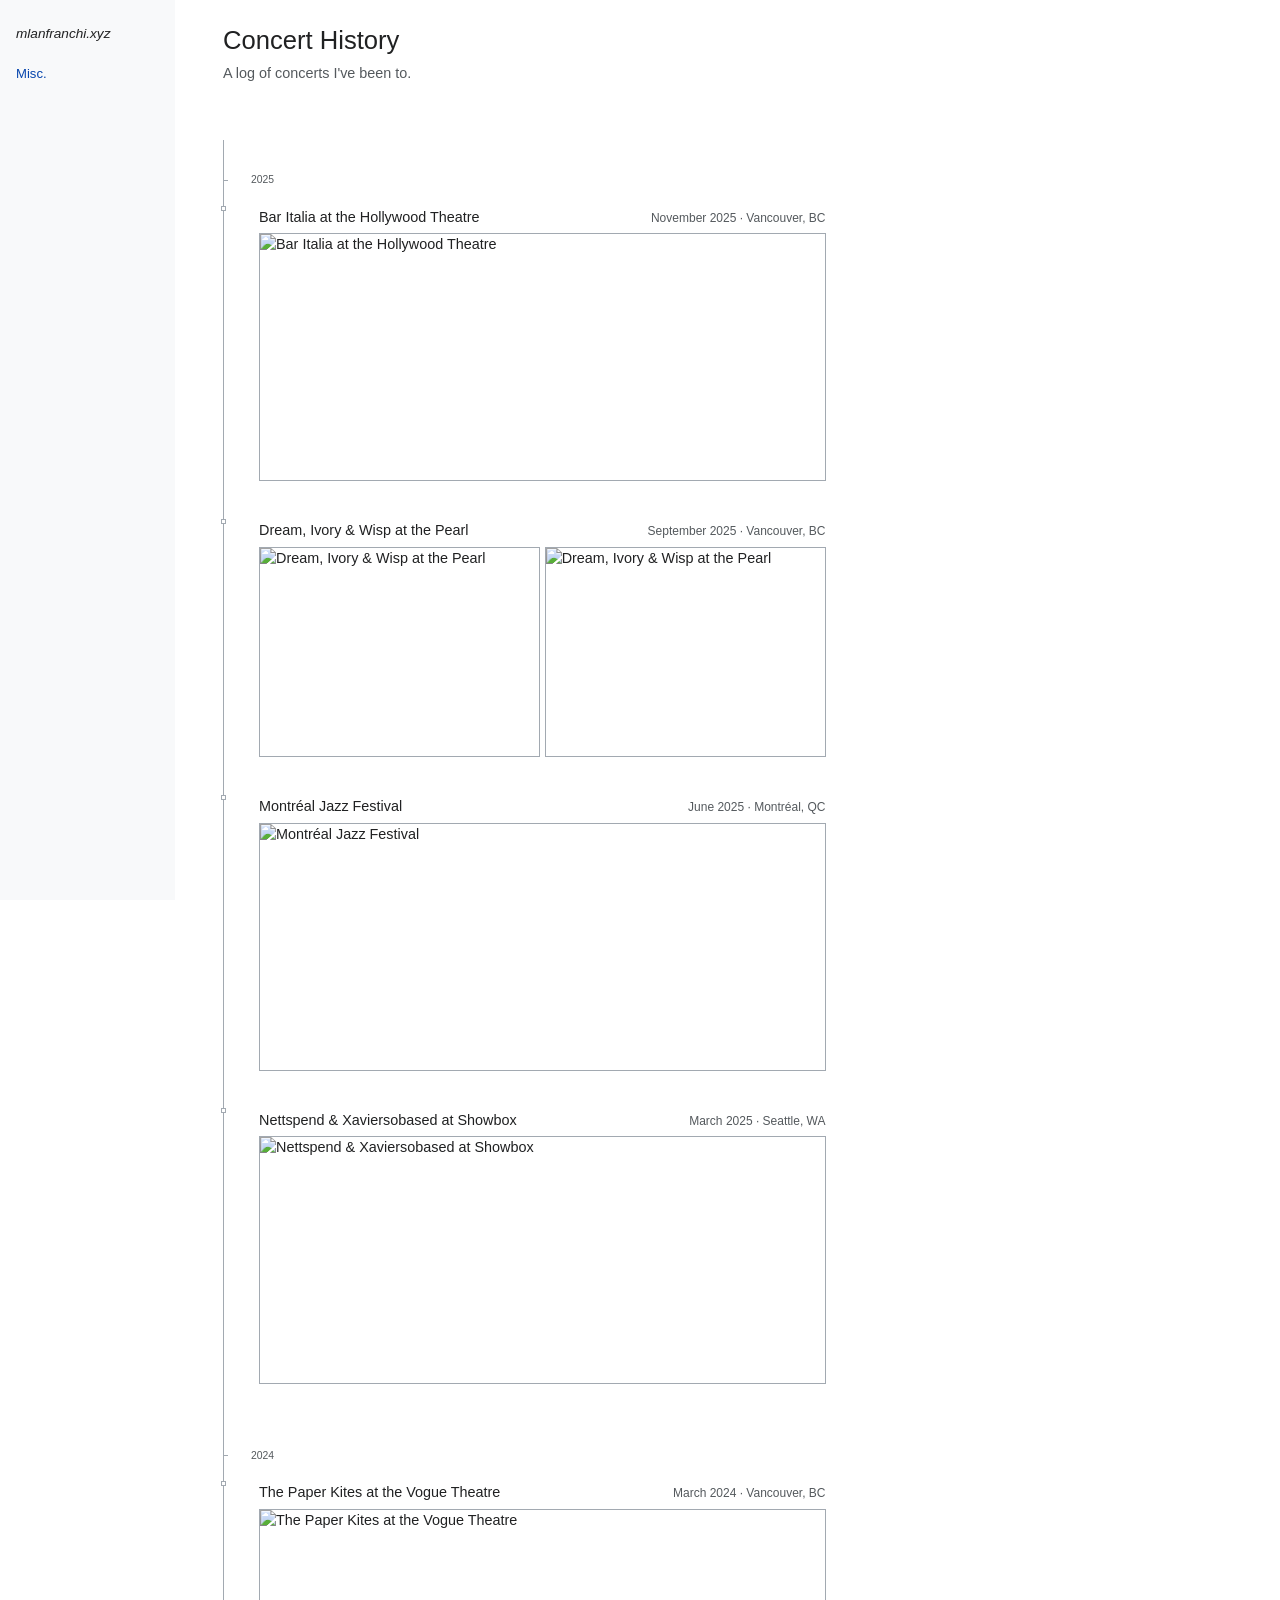
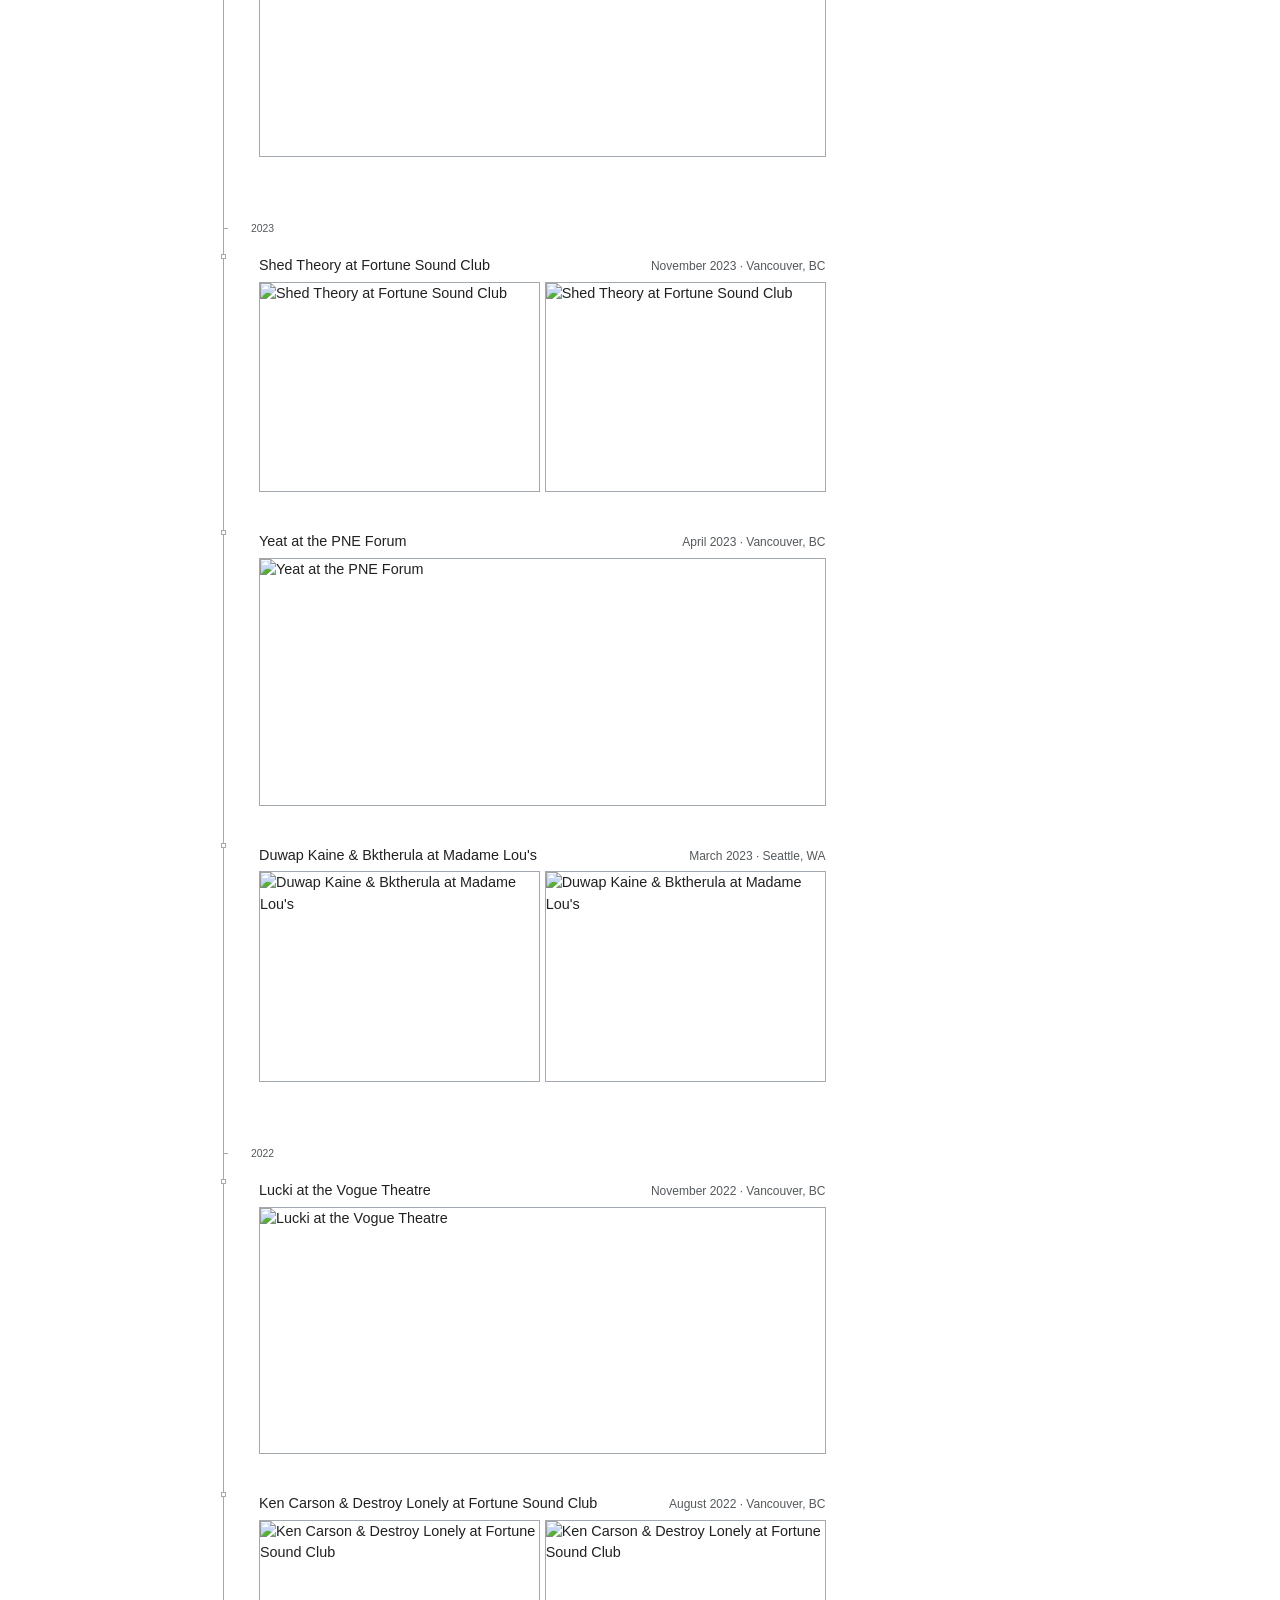
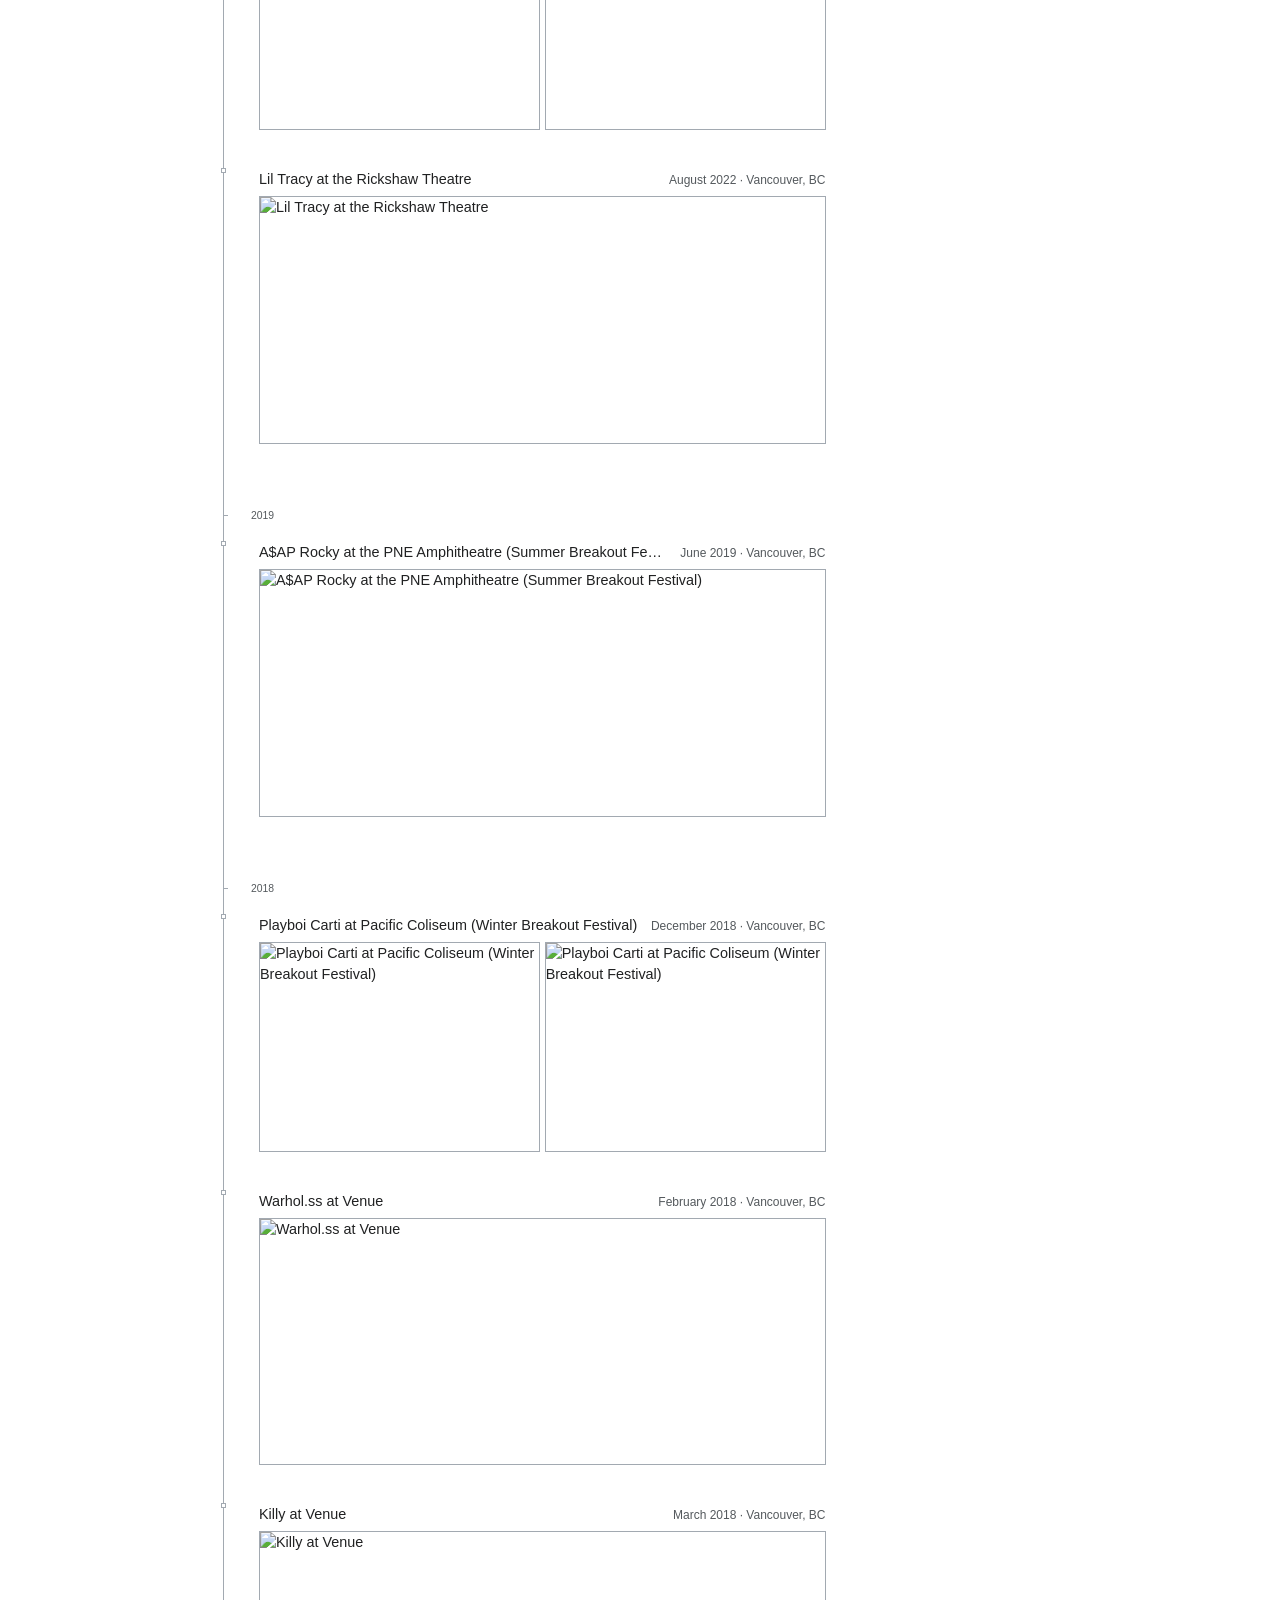
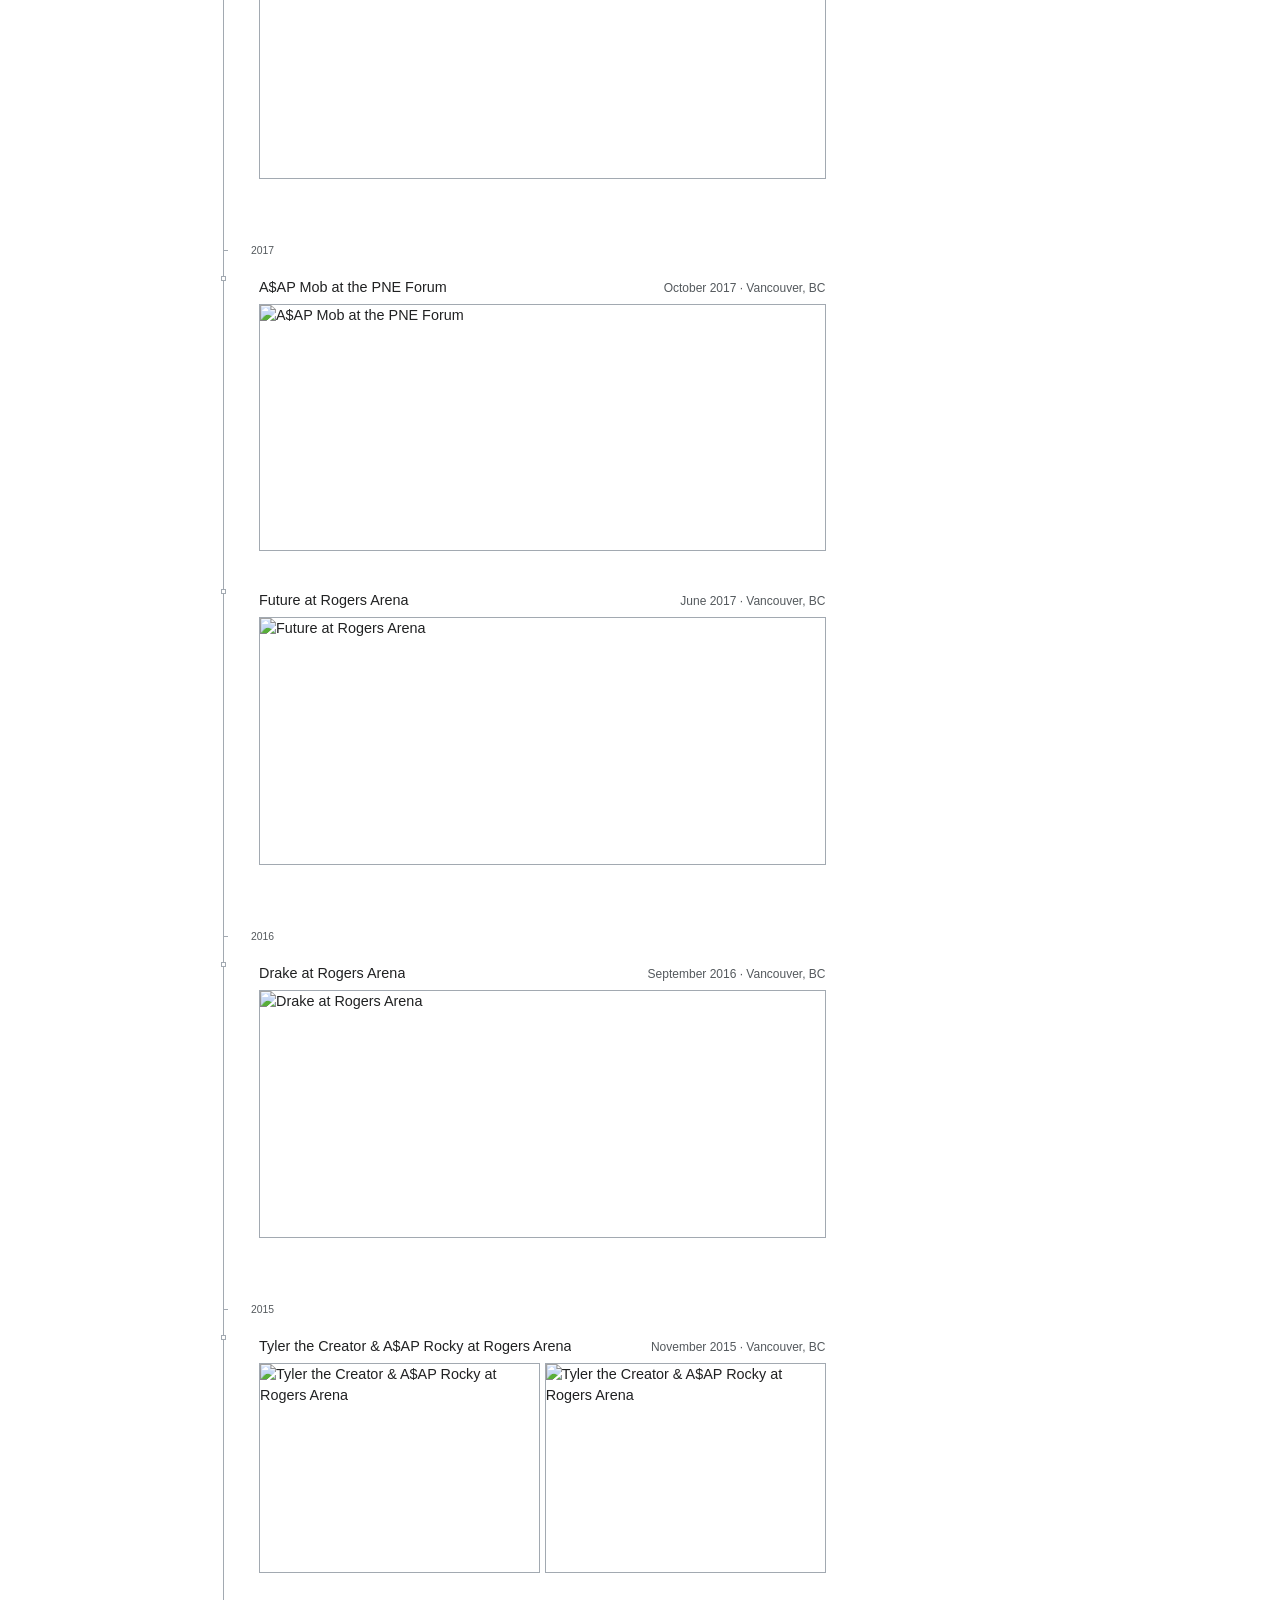
==== concert-history/index.html @ 05f892d6 "Deploy site" ====
<!DOCTYPE html>
<html lang="en">
<head>
    <meta charset="UTF-8">
    <meta name="viewport" content="width=device-width, initial-scale=1.0">
    <title>Concert History</title>
    <link rel="stylesheet" href="../static/css/style.css">
    
</head>
<body class="concert_history">
    <div class="hamburger">
        <span class="bar"></span>
        <span class="bar"></span>
        <span class="bar"></span>
    </div>
    
    <nav class="navbar">
        <div class="nav-container">
            <a href="/" class="nav-link">mlanfranchi.xyz</a>
            
            <ul class="nav-menu">
                    <li class="nav-link dropdown">
                    <a href="#" class="nav-link">Misc.</a>
                    <div class="dropdown-content">
                        <a href="../listening-history/index.html">Listening</a>
                        <a href="index.html">Concerts</a>
                        <a href="../photos/index.html">Photos</a>
                    </div>
                </li>
            </ul>
            
        </div>
    </nav>

    <main class="main-content">
        
<div class="hero-content">
  <h1 class="hero-title">Concert History</h1>
  <p class="hero-description">A log of concerts I've been to.</p>
</div>

<div class="ch-timeline">
  
  
    
    
      
      <div class="ch-year-marker">
        <span class="ch-year-label">2025</span>
      </div>
    
    <div class="ch-entry">
      <div class="ch-dot"></div>
      <div class="ch-body">
        <div class="ch-header">
          <h3 class="ch-title">Bar Italia at the Hollywood Theatre</h3>
          <span class="ch-meta">November 2025 · Vancouver, BC</span>
        </div>
        <div class="ch-photos" data-folder="baritalia-nov2025"></div>
      </div>
    </div>
  
    
    
    <div class="ch-entry">
      <div class="ch-dot"></div>
      <div class="ch-body">
        <div class="ch-header">
          <h3 class="ch-title">Dream, Ivory &amp; Wisp at the Pearl</h3>
          <span class="ch-meta">September 2025 · Vancouver, BC</span>
        </div>
        <div class="ch-photos" data-folder="wisp-sept2025"></div>
      </div>
    </div>
  
    
    
    <div class="ch-entry">
      <div class="ch-dot"></div>
      <div class="ch-body">
        <div class="ch-header">
          <h3 class="ch-title">Montréal Jazz Festival</h3>
          <span class="ch-meta">June 2025 · Montréal, QC</span>
        </div>
        <div class="ch-photos" data-folder="montrealjazz-jun2025"></div>
      </div>
    </div>
  
    
    
    <div class="ch-entry">
      <div class="ch-dot"></div>
      <div class="ch-body">
        <div class="ch-header">
          <h3 class="ch-title">Nettspend &amp; Xaviersobased at Showbox</h3>
          <span class="ch-meta">March 2025 · Seattle, WA</span>
        </div>
        <div class="ch-photos" data-folder="nett-mar2025"></div>
      </div>
    </div>
  
    
    
      
      <div class="ch-year-marker">
        <span class="ch-year-label">2024</span>
      </div>
    
    <div class="ch-entry">
      <div class="ch-dot"></div>
      <div class="ch-body">
        <div class="ch-header">
          <h3 class="ch-title">The Paper Kites at the Vogue Theatre</h3>
          <span class="ch-meta">March 2024 · Vancouver, BC</span>
        </div>
        <div class="ch-photos" data-folder="thepaperkites-mar2024"></div>
      </div>
    </div>
  
    
    
      
      <div class="ch-year-marker">
        <span class="ch-year-label">2023</span>
      </div>
    
    <div class="ch-entry">
      <div class="ch-dot"></div>
      <div class="ch-body">
        <div class="ch-header">
          <h3 class="ch-title">Shed Theory at Fortune Sound Club</h3>
          <span class="ch-meta">November 2023 · Vancouver, BC</span>
        </div>
        <div class="ch-photos" data-folder="shedtheory-nov2023"></div>
      </div>
    </div>
  
    
    
    <div class="ch-entry">
      <div class="ch-dot"></div>
      <div class="ch-body">
        <div class="ch-header">
          <h3 class="ch-title">Yeat at the PNE Forum</h3>
          <span class="ch-meta">April 2023 · Vancouver, BC</span>
        </div>
        <div class="ch-photos" data-folder="yeat-apr2023"></div>
      </div>
    </div>
  
    
    
    <div class="ch-entry">
      <div class="ch-dot"></div>
      <div class="ch-body">
        <div class="ch-header">
          <h3 class="ch-title">Duwap Kaine &amp; Bktherula at Madame Lou&#39;s</h3>
          <span class="ch-meta">March 2023 · Seattle, WA</span>
        </div>
        <div class="ch-photos" data-folder="duwapkaine-bktherula-mar2023"></div>
      </div>
    </div>
  
    
    
      
      <div class="ch-year-marker">
        <span class="ch-year-label">2022</span>
      </div>
    
    <div class="ch-entry">
      <div class="ch-dot"></div>
      <div class="ch-body">
        <div class="ch-header">
          <h3 class="ch-title">Lucki at the Vogue Theatre</h3>
          <span class="ch-meta">November 2022 · Vancouver, BC</span>
        </div>
        <div class="ch-photos" data-folder="lucki-nov2022"></div>
      </div>
    </div>
  
    
    
    <div class="ch-entry">
      <div class="ch-dot"></div>
      <div class="ch-body">
        <div class="ch-header">
          <h3 class="ch-title">Ken Carson &amp; Destroy Lonely at Fortune Sound Club</h3>
          <span class="ch-meta">August 2022 · Vancouver, BC</span>
        </div>
        <div class="ch-photos" data-folder="kencarson-aug2022"></div>
      </div>
    </div>
  
    
    
    <div class="ch-entry">
      <div class="ch-dot"></div>
      <div class="ch-body">
        <div class="ch-header">
          <h3 class="ch-title">Lil Tracy at the Rickshaw Theatre</h3>
          <span class="ch-meta">August 2022 · Vancouver, BC</span>
        </div>
        <div class="ch-photos" data-folder="liltracy-aug2022"></div>
      </div>
    </div>
  
    
    
      
      <div class="ch-year-marker">
        <span class="ch-year-label">2019</span>
      </div>
    
    <div class="ch-entry">
      <div class="ch-dot"></div>
      <div class="ch-body">
        <div class="ch-header">
          <h3 class="ch-title">A$AP Rocky at the PNE Amphitheatre (Summer Breakout Festival)</h3>
          <span class="ch-meta">June 2019 · Vancouver, BC</span>
        </div>
        <div class="ch-photos" data-folder="asaprocky-june2019"></div>
      </div>
    </div>
  
    
    
      
      <div class="ch-year-marker">
        <span class="ch-year-label">2018</span>
      </div>
    
    <div class="ch-entry">
      <div class="ch-dot"></div>
      <div class="ch-body">
        <div class="ch-header">
          <h3 class="ch-title">Playboi Carti at Pacific Coliseum (Winter Breakout Festival)</h3>
          <span class="ch-meta">December 2018 · Vancouver, BC</span>
        </div>
        <div class="ch-photos" data-folder="carti-dec2018"></div>
      </div>
    </div>
  
    
    
    <div class="ch-entry">
      <div class="ch-dot"></div>
      <div class="ch-body">
        <div class="ch-header">
          <h3 class="ch-title">Warhol.ss at Venue</h3>
          <span class="ch-meta">February 2018 · Vancouver, BC</span>
        </div>
        <div class="ch-photos" data-folder="warholss-feb2018"></div>
      </div>
    </div>
  
    
    
    <div class="ch-entry">
      <div class="ch-dot"></div>
      <div class="ch-body">
        <div class="ch-header">
          <h3 class="ch-title">Killy at Venue</h3>
          <span class="ch-meta">March 2018 · Vancouver, BC</span>
        </div>
        <div class="ch-photos" data-folder="killy-mar2018"></div>
      </div>
    </div>
  
    
    
      
      <div class="ch-year-marker">
        <span class="ch-year-label">2017</span>
      </div>
    
    <div class="ch-entry">
      <div class="ch-dot"></div>
      <div class="ch-body">
        <div class="ch-header">
          <h3 class="ch-title">A$AP Mob at the PNE Forum</h3>
          <span class="ch-meta">October 2017 · Vancouver, BC</span>
        </div>
        <div class="ch-photos" data-folder="asapmob-oct2017"></div>
      </div>
    </div>
  
    
    
    <div class="ch-entry">
      <div class="ch-dot"></div>
      <div class="ch-body">
        <div class="ch-header">
          <h3 class="ch-title">Future at Rogers Arena</h3>
          <span class="ch-meta">June 2017 · Vancouver, BC</span>
        </div>
        <div class="ch-photos" data-folder="future-june2017"></div>
      </div>
    </div>
  
    
    
      
      <div class="ch-year-marker">
        <span class="ch-year-label">2016</span>
      </div>
    
    <div class="ch-entry">
      <div class="ch-dot"></div>
      <div class="ch-body">
        <div class="ch-header">
          <h3 class="ch-title">Drake at Rogers Arena</h3>
          <span class="ch-meta">September 2016 · Vancouver, BC</span>
        </div>
        <div class="ch-photos" data-folder="drake-sept2016"></div>
      </div>
    </div>
  
    
    
      
      <div class="ch-year-marker">
        <span class="ch-year-label">2015</span>
      </div>
    
    <div class="ch-entry">
      <div class="ch-dot"></div>
      <div class="ch-body">
        <div class="ch-header">
          <h3 class="ch-title">Tyler the Creator &amp; A$AP Rocky at Rogers Arena</h3>
          <span class="ch-meta">November 2015 · Vancouver, BC</span>
        </div>
        <div class="ch-photos" data-folder="tyler-asap-nov2015"></div>
      </div>
    </div>
  
</div>

<script>
async function loadConcertImages() {
  let concerts;
  try {
    const res = await fetch('/api/concerts.json');
    concerts = await res.json();
  } catch (_) { return; }

  const byFolder = {};
  concerts.forEach(c => { byFolder[c.folder] = c; });

  document.querySelectorAll('.ch-photos[data-folder]').forEach(div => {
    const concert = byFolder[div.dataset.folder];
    if (!concert || !concert.image_urls.length) return;
    const count = concert.image_urls.length;
    div.className = `ch-photos ch-photos--${count}`;
    concert.image_urls.forEach(url => {
      const img = document.createElement('img');
      img.src = url;
      img.alt = div.closest('.ch-body').querySelector('.ch-title').textContent.trim();
      img.loading = 'lazy';
      div.appendChild(img);
    });
  });
}
loadConcertImages();
</script>

<style>
.ch-timeline {
  position: relative;
  padding-left: 1.75rem;
  margin-top: 1rem;
  max-width: 75%;
}

.ch-timeline::before {
  content: '';
  position: absolute;
  left: 0;
  top: 0;
  bottom: 0;
  width: 1px;
  background: #a2a9b1;
}

.ch-year-marker {
  position: relative;
  margin: 2rem 0 0.75rem;
  display: flex;
  align-items: center;
}

.ch-year-marker::before {
  content: '';
  position: absolute;
  left: -1.75rem;
  width: 5px;
  height: 1px;
  background: #a2a9b1;
}

.ch-year-label {
  font-size: 0.65rem;
  font-weight: normal;
  color: #54595d;
}

.ch-entry {
  position: relative;
  padding-bottom: 1.5rem;
  display: flex;
  gap: 0;
}

.ch-dot {
  position: absolute;
  left: -1.75rem;
  top: 0.35rem;
  width: 5px;
  height: 5px;
  border: 1px solid #a2a9b1;
  background: #fff;
  flex-shrink: 0;
  transform: translateX(-2px);
}

.ch-body {
  flex: 1;
  min-width: 0;
  /* border: 1px solid #a2a9b1; */
  padding: 0.5rem;
  display: flex;
  flex-direction: column;
  gap: 0.4rem;
}

.ch-header {
  display: flex;
  align-items: baseline;
  justify-content: space-between;
  gap: 0.75rem;
  min-width: 0;
}

.ch-title {
  font-size: 0.9rem;
  font-weight: normal;
  color: #202122;
  margin: 0;
  white-space: nowrap;
  overflow: hidden;
  text-overflow: ellipsis;
  flex-shrink: 1;
  min-width: 0;
}

.ch-meta {
  font-size: 0.75rem;
  color: #54595d;
  white-space: nowrap;
  flex-shrink: 0;
}

/* ── photo layouts ── */
.ch-photos {
  display: grid;
  gap: 0.3rem;
}

.ch-photos img {
  width: 100%;
  object-fit: cover;
  display: block;
  border: 1px solid #a2a9b1;
}

.ch-photos--1 {
  grid-template-columns: 1fr;
}
.ch-photos--1 img {
  aspect-ratio: 16 / 7;
}

.ch-photos--2 {
  grid-template-columns: 1fr 1fr;
}
.ch-photos--2 img {
  aspect-ratio: 4 / 3;
}

@media (max-width: 600px) {
  .ch-timeline {
    padding-left: 1.25rem;
  }
  .ch-header {
    flex-direction: column;
    gap: 0.1rem;
  }
  .ch-photos--2 {
    grid-template-columns: 1fr;
  }
  .ch-photos--2 img {
    aspect-ratio: 16 / 9;
  }
}
</style>

    </main>

    <script src="../static/js/script.js"></script>
</body>
</html>
---- static/css/style.css ----
* {
    margin: 0;
    padding: 0;
    box-sizing: border-box;
}

body {
    font-family: sans-serif;
    font-size: 0.9rem;
    line-height: 1.5;
    color: #202122;
    background-color: #ffffff;
    overflow-x: hidden;
    display: flex;
    min-height: 100vh;
}

h1, h2, h3, h4, h5, h6 {
    font-family: sans-serif;
    line-height: 1.3;
    color: #202122;
    font-weight: normal;
}

h1 { font-size: 1.2rem; }
h2 { font-size: 1rem; }
h3 { font-size: 0.9rem; }

p {
    margin-bottom: 0.3rem;
    color: #54595d;
    font-size: 0.9rem;
    line-height: 1.5;
}

a {
    color: #0645ad;
    text-decoration: underline;
}

a:hover {
    color: #0645ad;
}

/* ── Sidebar ───────────────────────────────────────────── */
.hamburger { display: none; }

.navbar {
    position: fixed;
    left: 0;
    top: 0;
    width: 175px;
    height: 100vh;
    background: #f8f9fa;
    display: flex;
    flex-direction: column;
    z-index: 1000;
    overflow-y: auto;
}

.nav-container {
    width: 100%;
    padding: 1.5rem 1rem;
    display: flex;
    flex-direction: column;
    align-items: flex-start;
    max-width: none;
}

/* Site title in sidebar */
.nav-container > a.nav-link {
    font-size: 0.85rem;
    color: #202122;
    text-decoration: none;
    font-style: italic;
    margin-bottom: 1.25rem;
    display: block;
}

.nav-container > a.nav-link:hover {
    text-decoration: underline;
    color: #0645ad;
    font-style: normal;
}

.nav-menu {
    display: flex;
    flex-direction: column;
    list-style: none;
    gap: 0.35rem;
    width: 100%;
}

.nav-menu > li {
    display: block;
    width: 100%;
}

.nav-link {
    font-size: 0.82rem;
    color: #0645ad;
    text-decoration: none;
}

.nav-link:hover,
.nav-link.active {
    text-decoration: underline;
}

/* Dropdown — expands inline below "Misc." with an indent */
.dropdown {
    position: relative;
    display: block;
    width: 100%;
}

.dropdown-content {
    display: none;
    position: static;
    background: none;
    border: none;
    padding-left: 0.75rem;
    margin-top: 0.25rem;
}

.dropdown-content a {
    color: #0645ad;
    padding: 2px 0;
    text-decoration: none;
    display: block;
    font-size: 0.8rem;
}

.dropdown-content a:hover {
    text-decoration: underline;
}

.dropdown.active .dropdown-content {
    display: block;
}

/* ── Main content ──────────────────────────────────────── */
.main-content {
    margin-left: 175px;
    padding: 0rem 3rem 3rem;
    max-width: 910px;
    scroll-behavior: smooth;
    flex: 1;
    display: flex;
    flex-direction: column;
    min-width: 0;
}

.section {
    margin-bottom: 1.5rem;
    scroll-margin-top: 2rem;
}

.section-title {
    margin-bottom: 0.75rem;
    color: #202122;
    font-size: 1.05rem;
    font-weight: normal;
}

.section-subtitle {
    font-size: 0.85rem;
    margin-top: 1.1rem;
    margin-bottom: 0.35rem;
    color: #54595d;
    font-style: italic;
}

.section-title + .section-subtitle {
    margin-top: 0;
}

/* Hero */
.hero-content {
    margin-top: 1.5rem;
    margin-bottom: 2rem;
}

.hero-title {
    font-size: 1.6rem;
    font-weight: normal;
    margin-bottom: 0.35rem;
    color: #202122;
}

.hero-description {
    font-size: 0.9rem;
    color: #54595d;
    margin-bottom: 0.5rem;
}

.hero-contact {
    font-size: 0.85rem;
    color: #54595d;
}

.hero-contact a {
    color: #0645ad;
    text-decoration: underline;
}

.separator {
    margin: 0 0.3rem;
    color: #a2a9b1;
}

/* Timeline items */
.timeline-group {
    display: flex;
    flex-direction: column;
}

.timeline-item {
    margin-bottom: 0.4rem;
}

.timeline-group .timeline-item:last-child {
    margin-bottom: 0;
}

.timeline-item h3 {
    margin-bottom: 0.1rem;
    color: #202122;
    font-size: 0.9rem;
    font-weight: normal;
}

.timeline-item .meta {
    color: #54595d;
    font-size: 0.8rem;
    margin-bottom: 0.2rem;
    display: block;
}

.timeline-item p {
    margin-bottom: 0.25rem;
    color: #54595d;
}

.project-list .meta {
    margin-top: 0.1rem;
    margin-bottom: 0.25rem;
}

/* Projects grid */
.project-list .timeline-item {
    display: grid;
    grid-template-columns: 1fr auto;
    gap: 1rem;
    align-items: start;
}

.project-media {
    width: 120px;
    aspect-ratio: 4 / 3;
    overflow: hidden;
    flex-shrink: 0;
    background: #eaecf0;
    margin-top: 2px;
    border: 1px solid #a2a9b1;
}

.project-media img {
    width: 100%;
    height: 100%;
    object-fit: cover;
    display: block;
}

/* Tags */
.tags {
    display: flex;
    flex-wrap: wrap;
    gap: 0.35rem;
    font-size: 0.85rem;
    color: #54595d;
    margin-top: 0.25rem;
}

.skill-tag {
    background-color: #eaecf0;
    border: 1px solid #a2a9b1;
    padding: 0.15rem 0.45rem;
    font-size: 0.78rem;
    color: #54595d;
    white-space: nowrap;
}

/* Footer */
.footer {
    text-align: center;
    color: #54595d;
    font-size: 0.8rem;
    margin-top: 1rem;
}

.footer-content {
    padding: 0.5rem;
}

/* Image modal */
.img-modal {
    display: none;
    position: fixed;
    z-index: 2000;
    padding-top: 4rem;
    left: 0;
    top: 0;
    width: 100%;
    height: 100%;
    overflow: auto;
    background-color: rgba(0, 0, 0, 0.75);
    cursor: zoom-out;
}

.img-modal-content {
    display: block;
    margin: auto;
    max-width: 90%;
    max-height: 90%;
    box-shadow: 0 4px 24px rgba(0, 0, 0, 0.5);
}

/* ── Responsive ────────────────────────────────────────── */
@media (max-width: 768px) {
    body {
        flex-direction: row;
    }

    .navbar {
        position: fixed;
        left: 0;
        top: 0;
        width: 125px;
        height: 100vh;
        flex-direction: column;
        overflow-y: auto;
        overflow-x: hidden;
    }

    .nav-container {
        flex-direction: column;
        align-items: flex-start;
        justify-content: flex-start;
        padding: 1rem;
        margin-bottom: 0;
    }

    .nav-container > a.nav-link {
        margin-bottom: 1rem;
        font-style: italic;
    }

    .nav-menu {
        flex-direction: column;
        gap: 0.35rem;
        width: 100%;
    }

    .nav-menu > li {
        width: 100%;
    }

    .dropdown {
        position: relative;
    }

    .dropdown-content {
        display: none;
        position: relative;
        left: 0;
        top: 0;
        padding-left: 0.75rem;
        margin-top: 0.25rem;
        z-index: 1;
        background: transparent;
        border: none;
        width: 100%;
        pointer-events: auto;
    }

    .dropdown-content a {
        display: block;
        position: relative;
        z-index: 2;
    }

    .dropdown.active .dropdown-content {
        display: block;
        visibility: visible;
    }

    .main-content {
        margin-left: 125px;
        margin-top: 0;
        padding: 0rem 1rem;
    }

    .hero-contact a,
    .hero-contact span {
        display: inline-block;
        margin-right: 0.5rem;
        margin-bottom: 0.2rem;
    }

    .project-list .timeline-item {
        grid-template-columns: 1fr;
    }
}
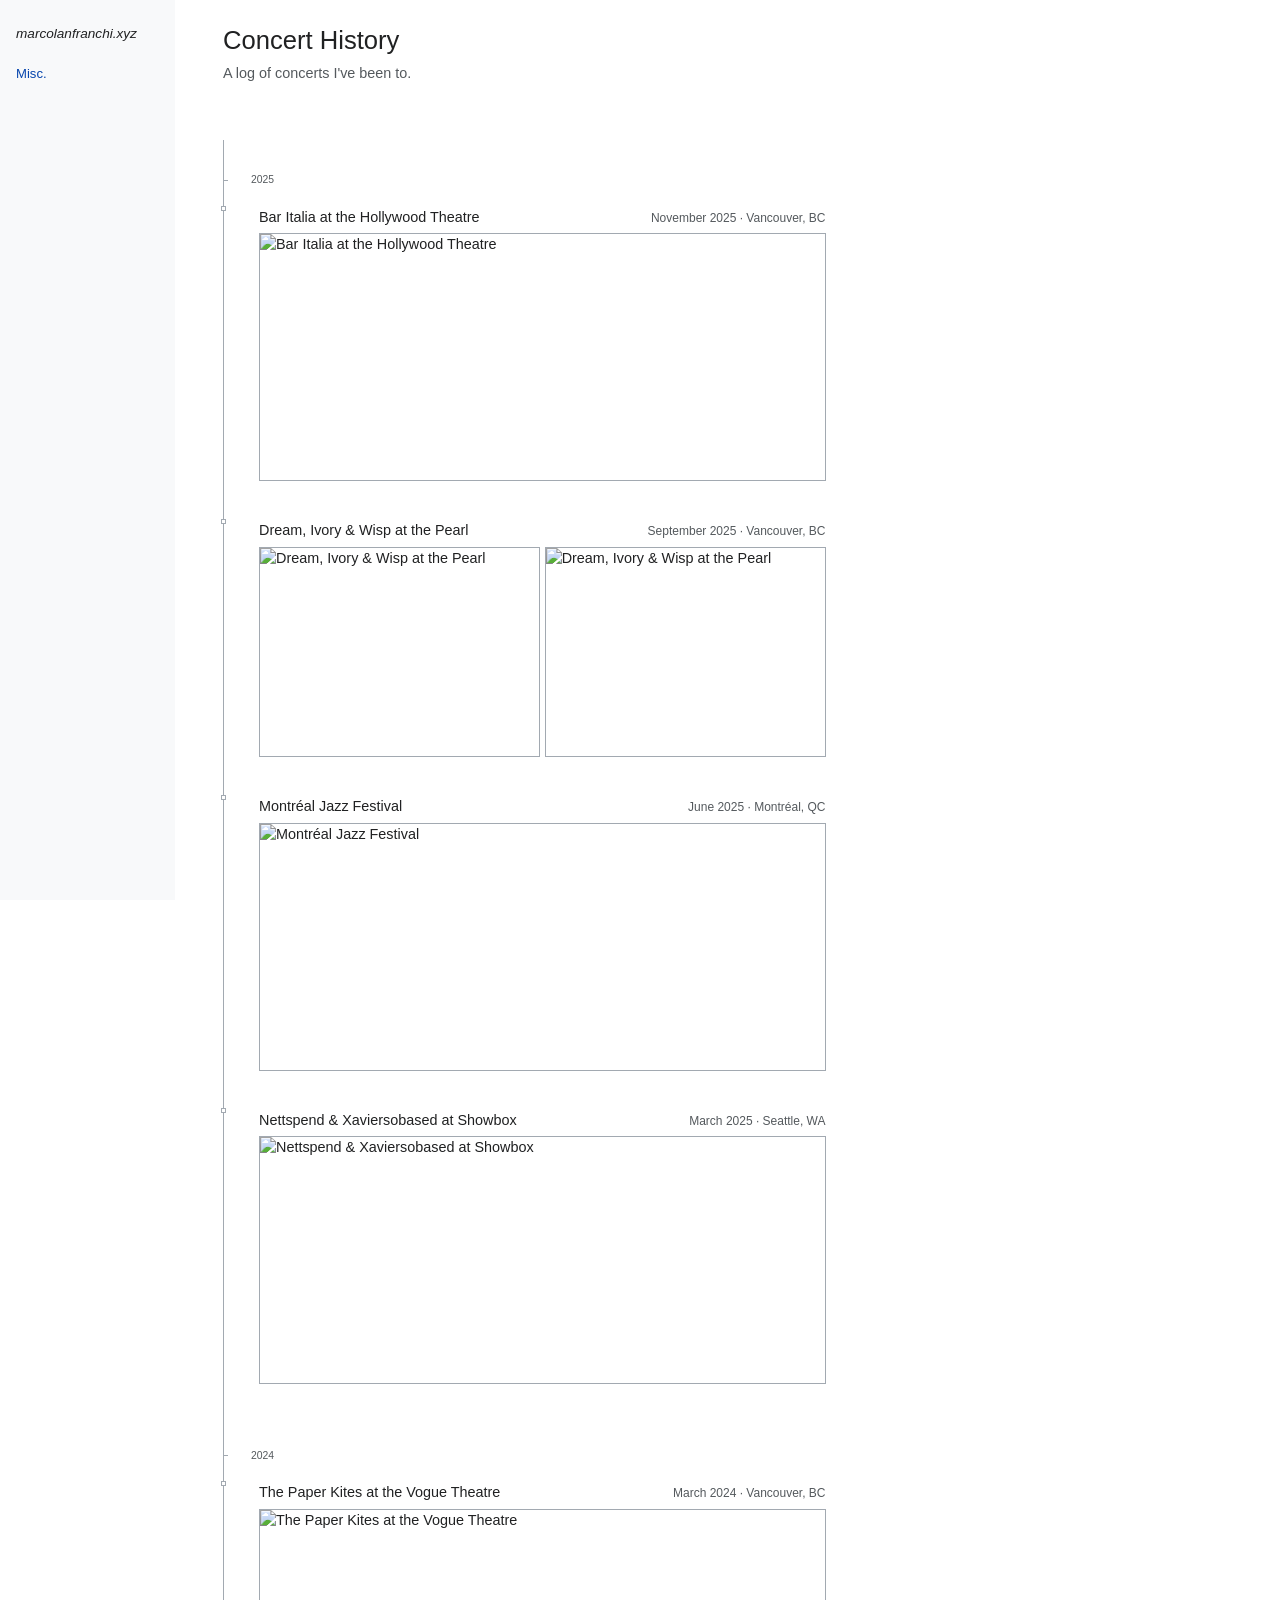
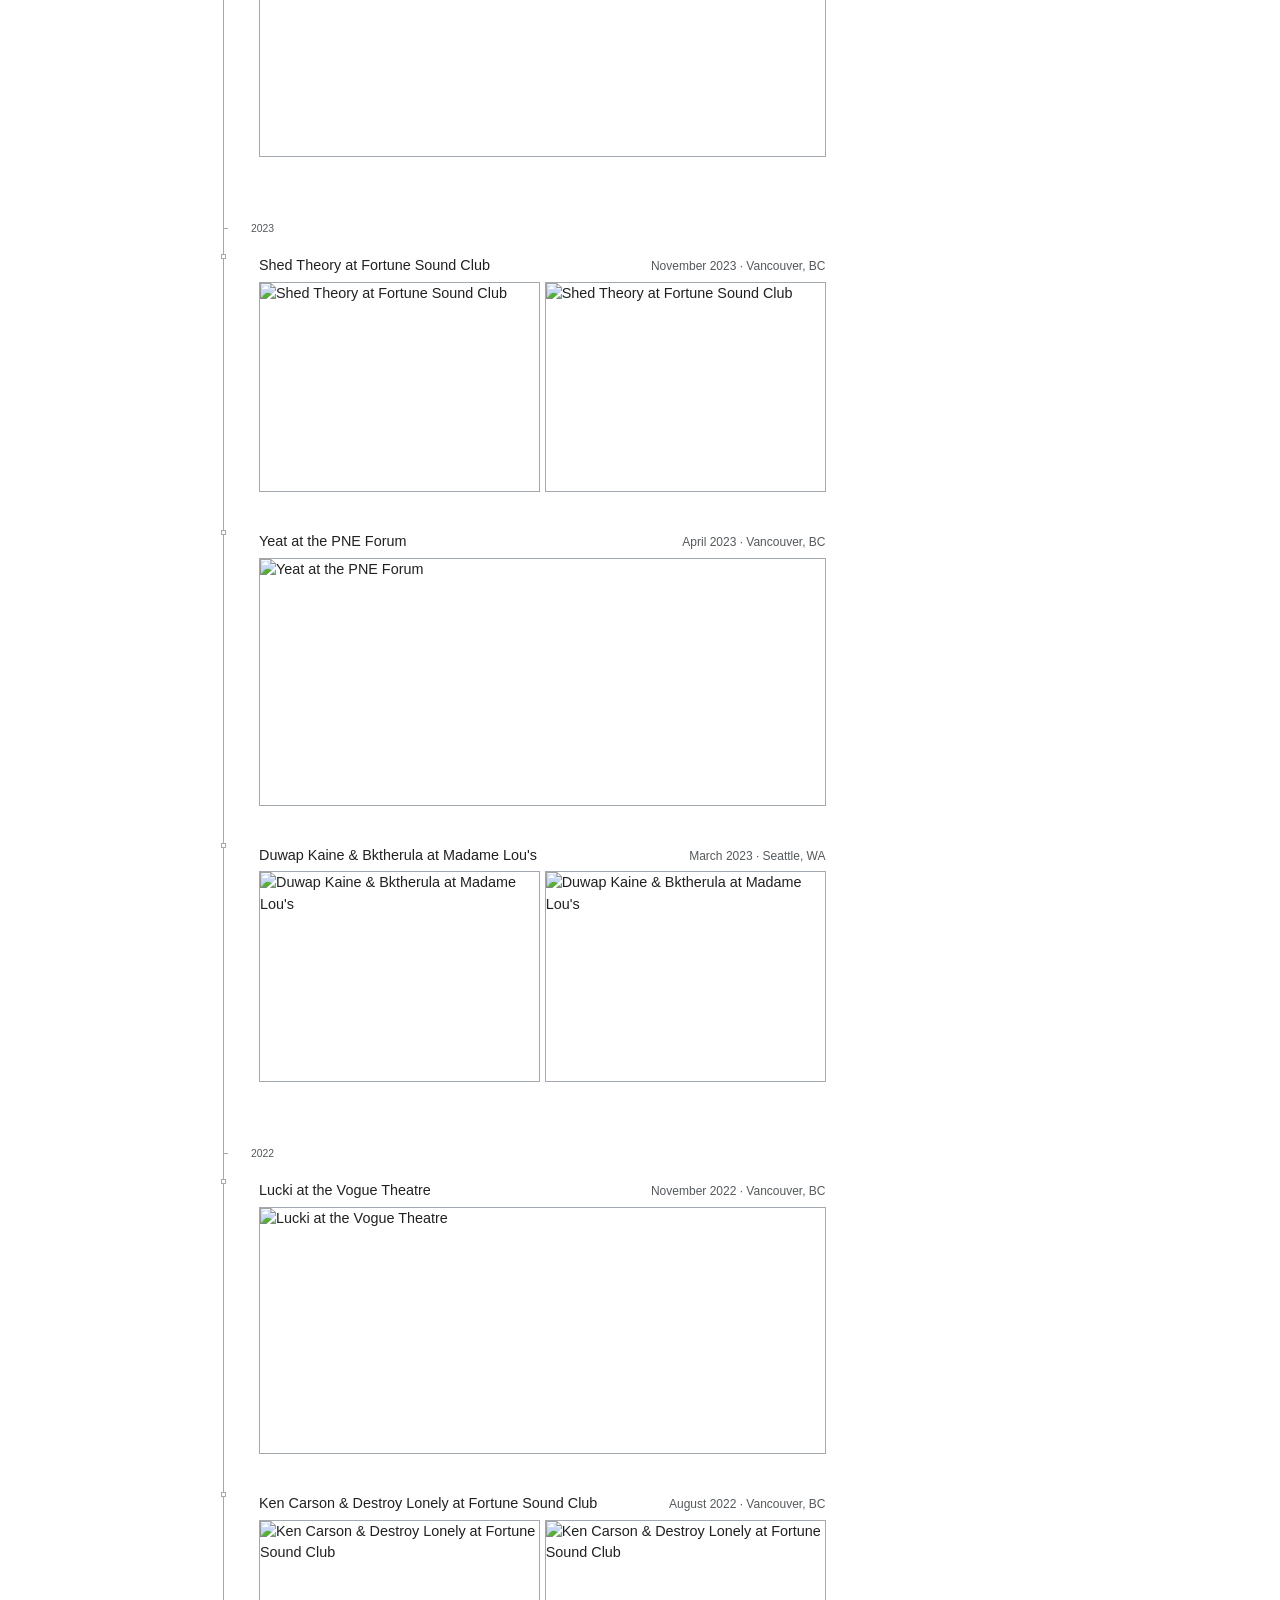
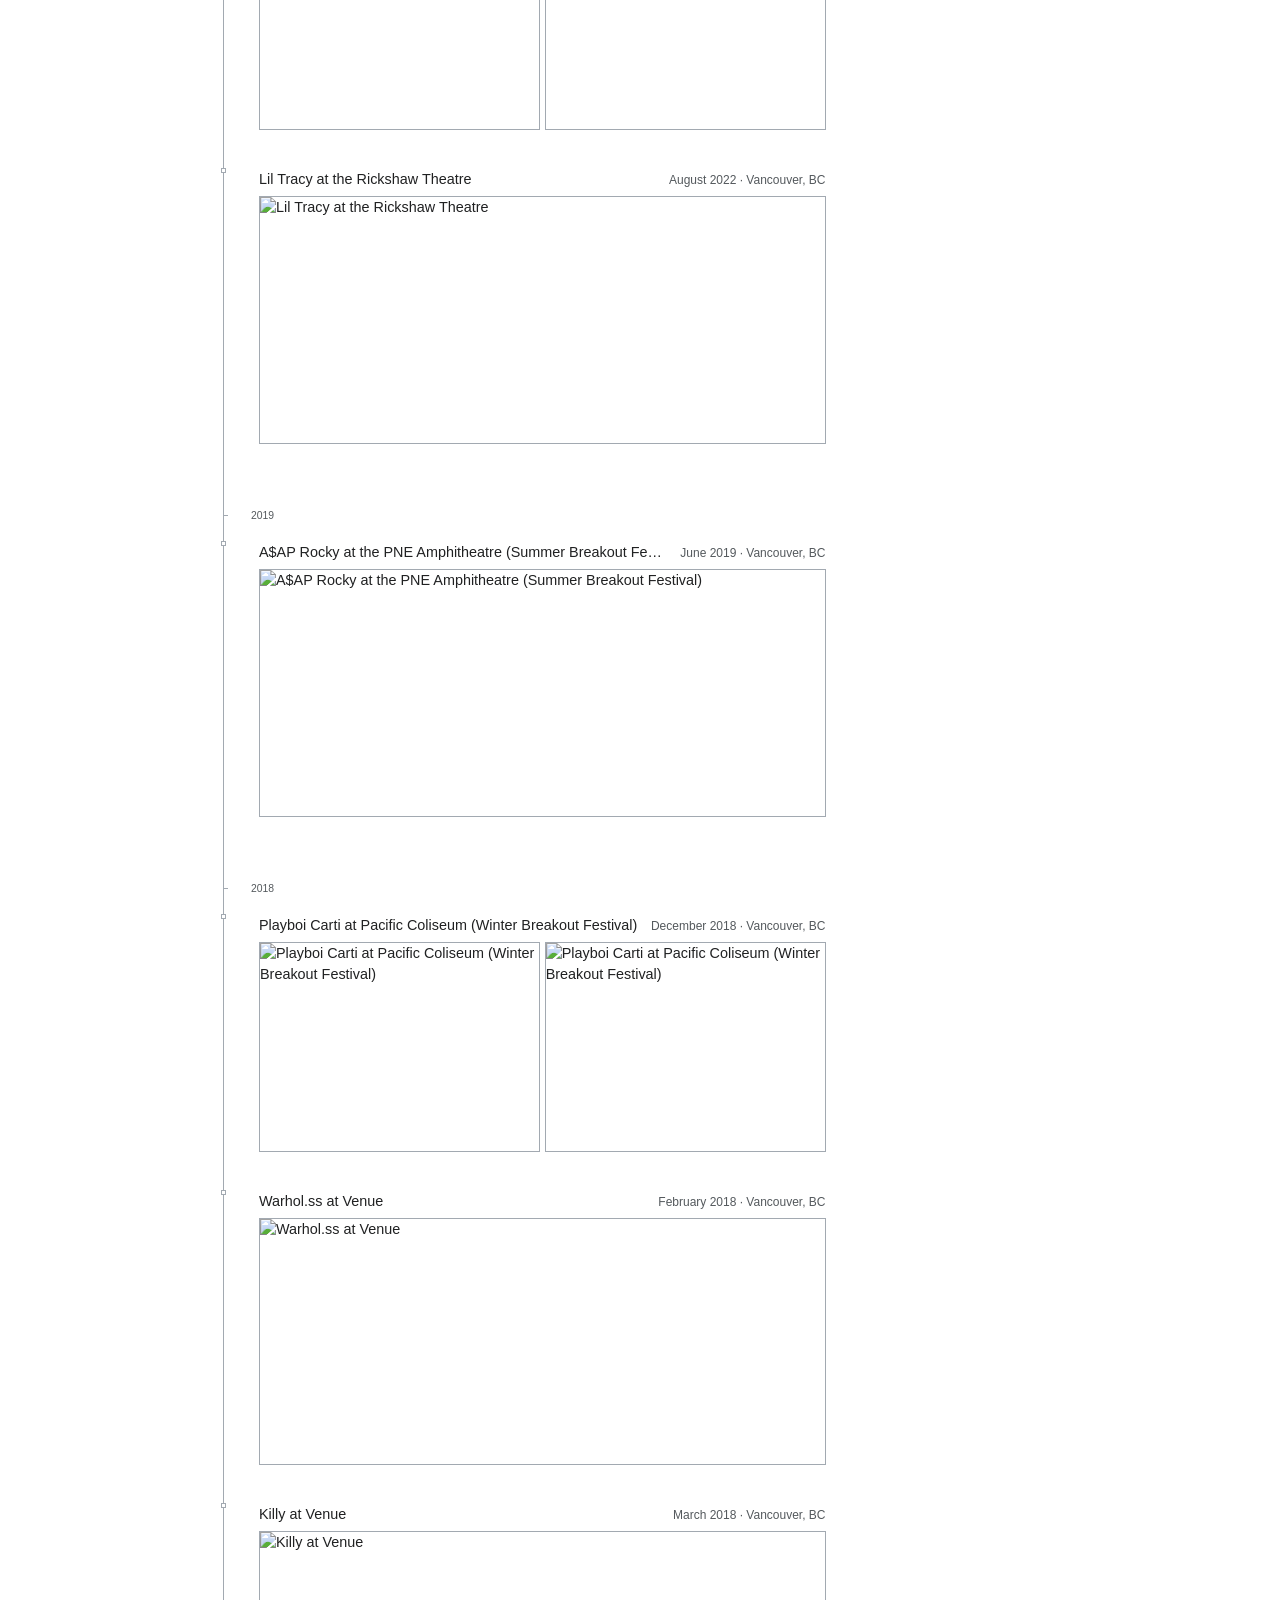
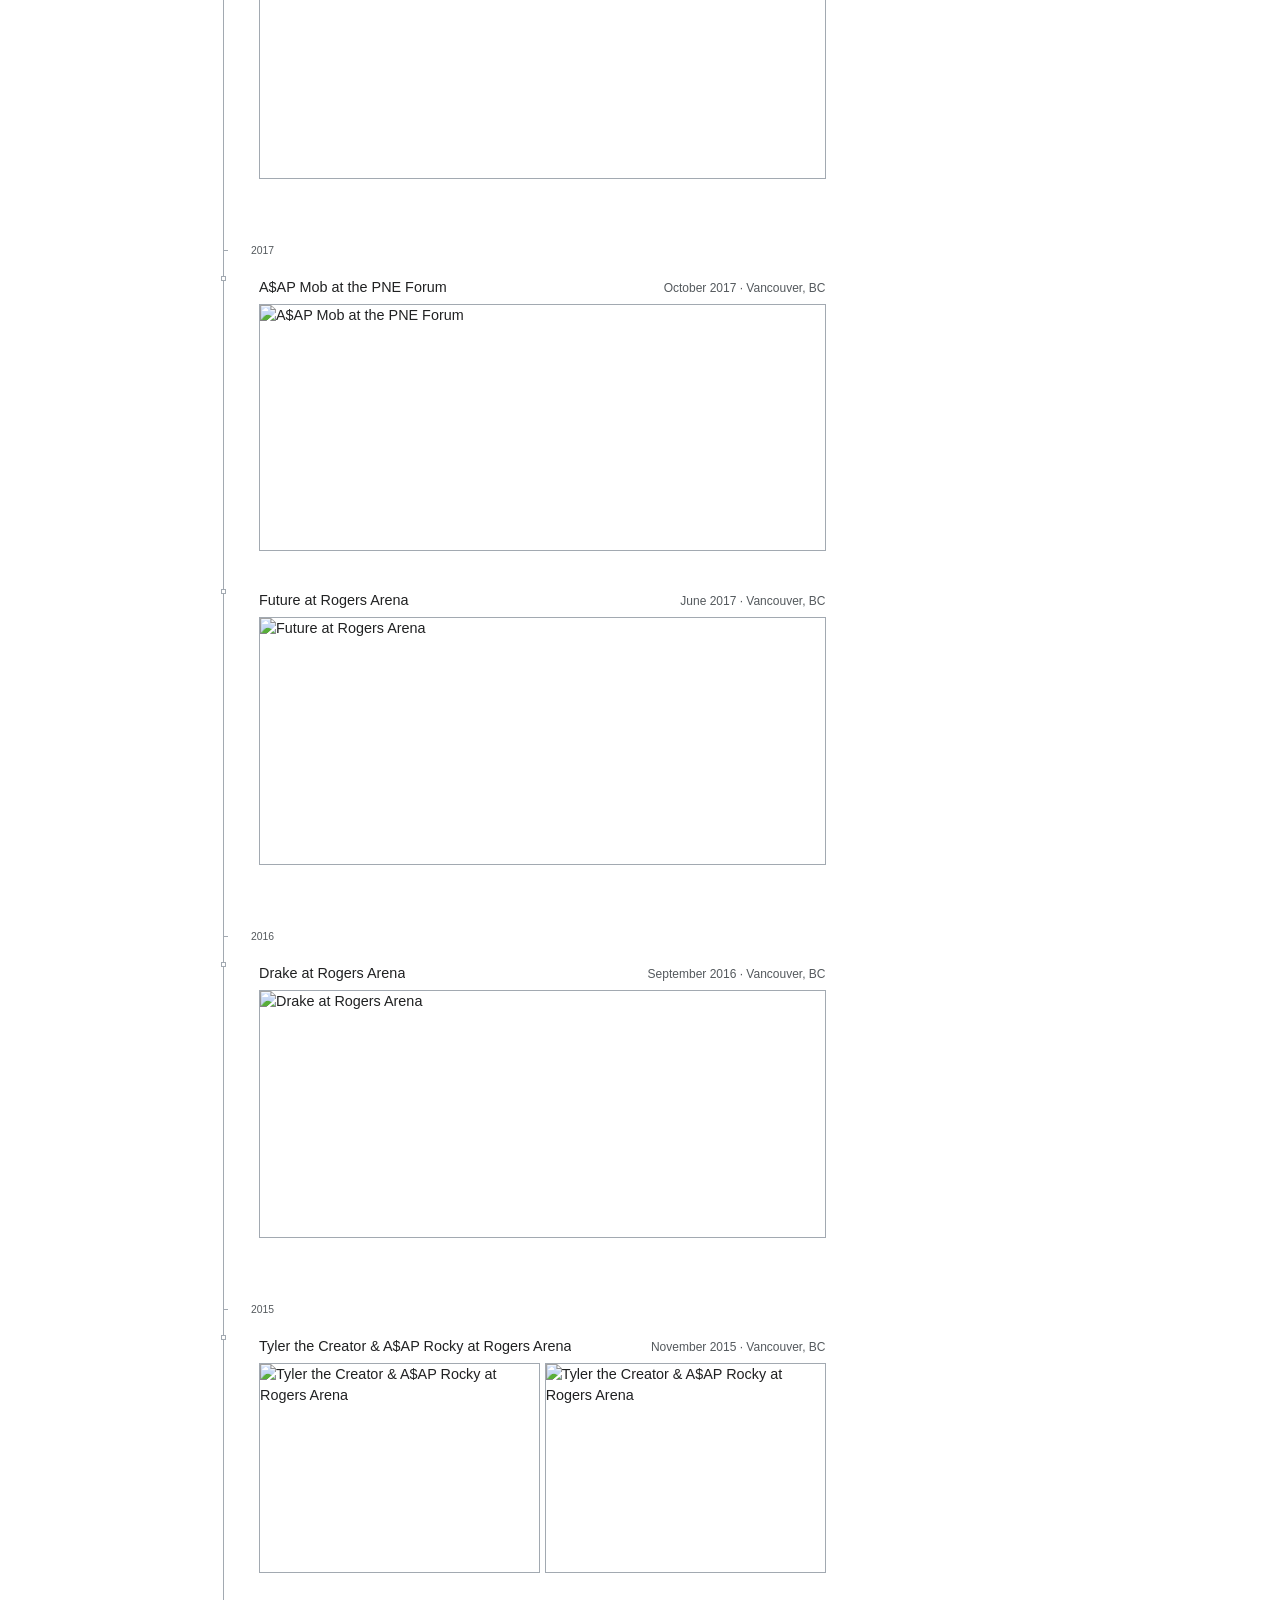
==== commit 31ba3cf4: "Deploy site" ====
--- a/concert-history/index.html
+++ b/concert-history/index.html
@@ -16,7 +16,7 @@
     
     <nav class="navbar">
         <div class="nav-container">
-            <a href="/" class="nav-link">mlanfranchi.xyz</a>
+            <a href="/" class="nav-link">marcolanfranchi.xyz</a>
             
             <ul class="nav-menu">
                     <li class="nav-link dropdown">
--- a/static/css/style.css
+++ b/static/css/style.css
@@ -235,6 +235,17 @@
     font-size: 0.8rem;
     margin-bottom: 0.2rem;
     display: block;
+}
+
+.timeline-item .meta-badge {
+    display: inline-block;
+    background-color: #ebebeb;
+    color: #2c2f31;
+    font-size: 0.68rem;
+    padding: 1px 5px;
+    border-radius: 4px;
+    margin-right: 4px;
+    margin-bottom: 0.3rem;
 }
 
 .timeline-item p {
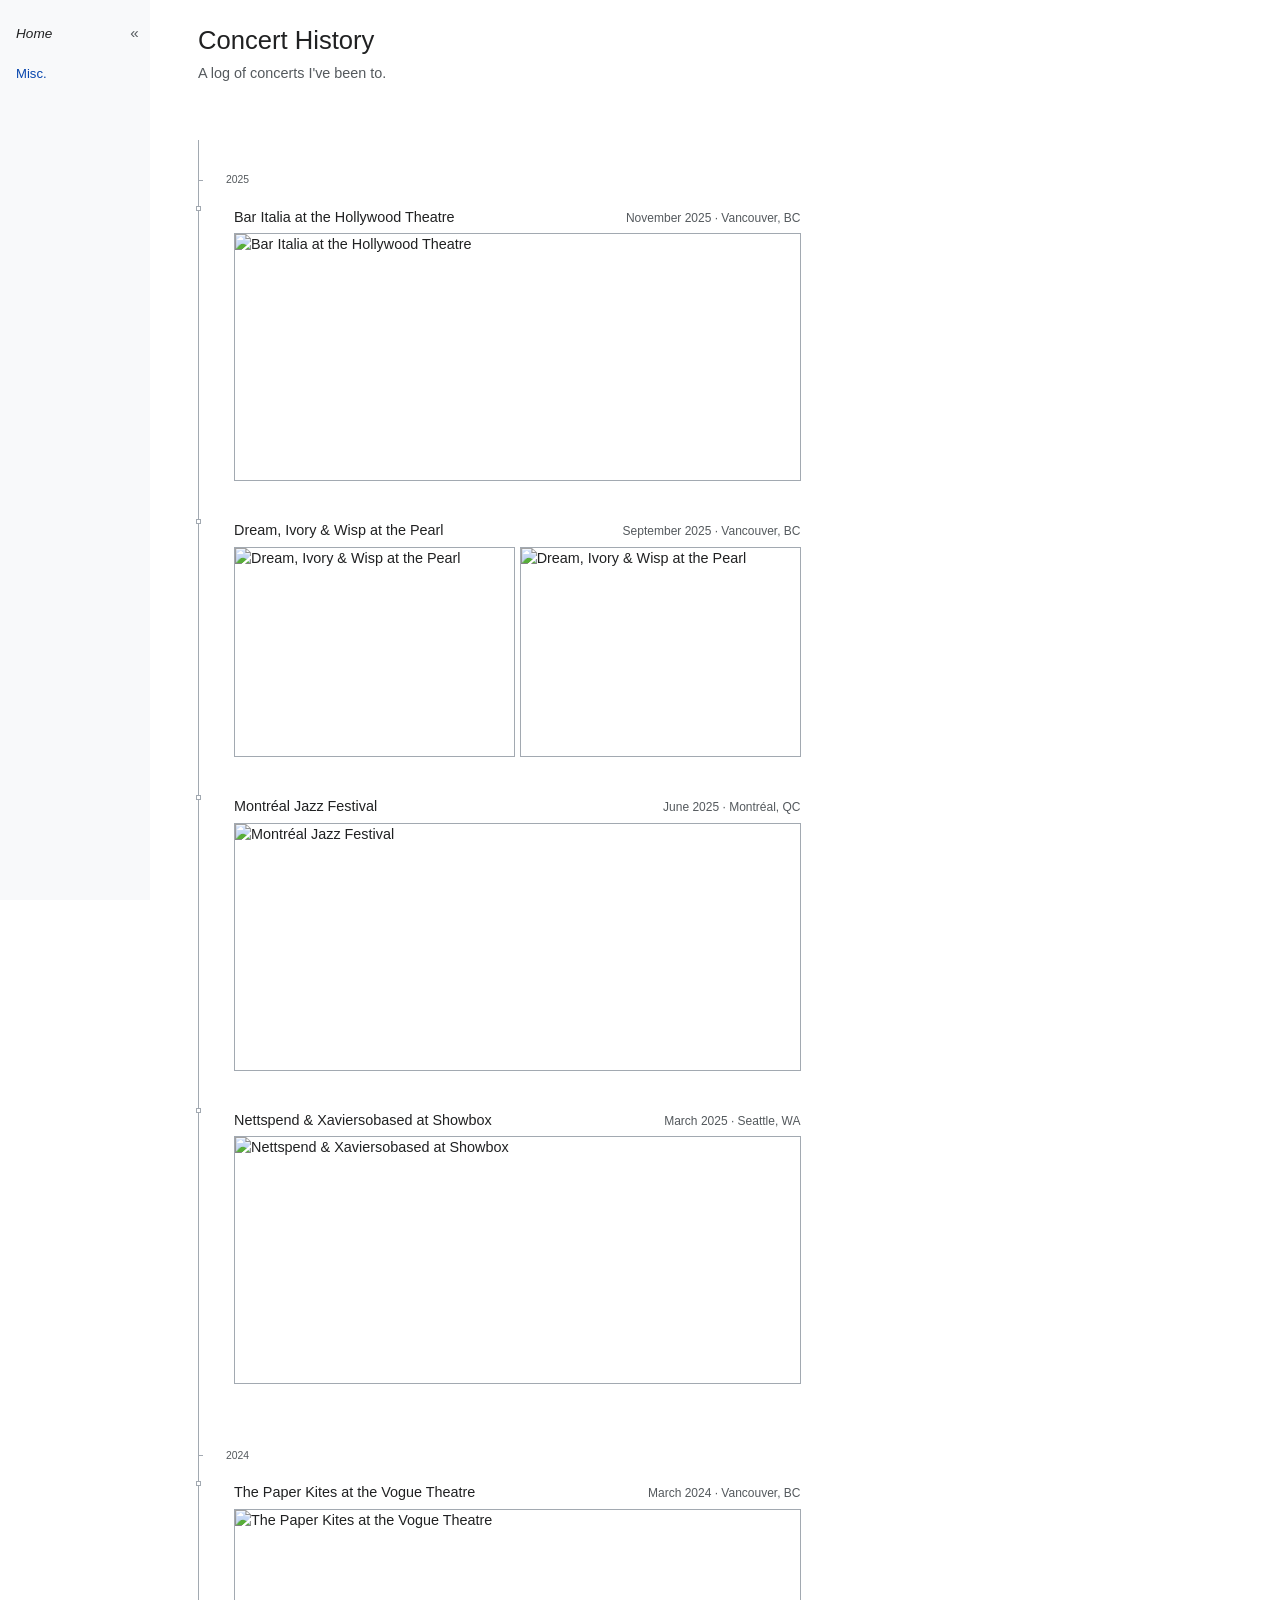
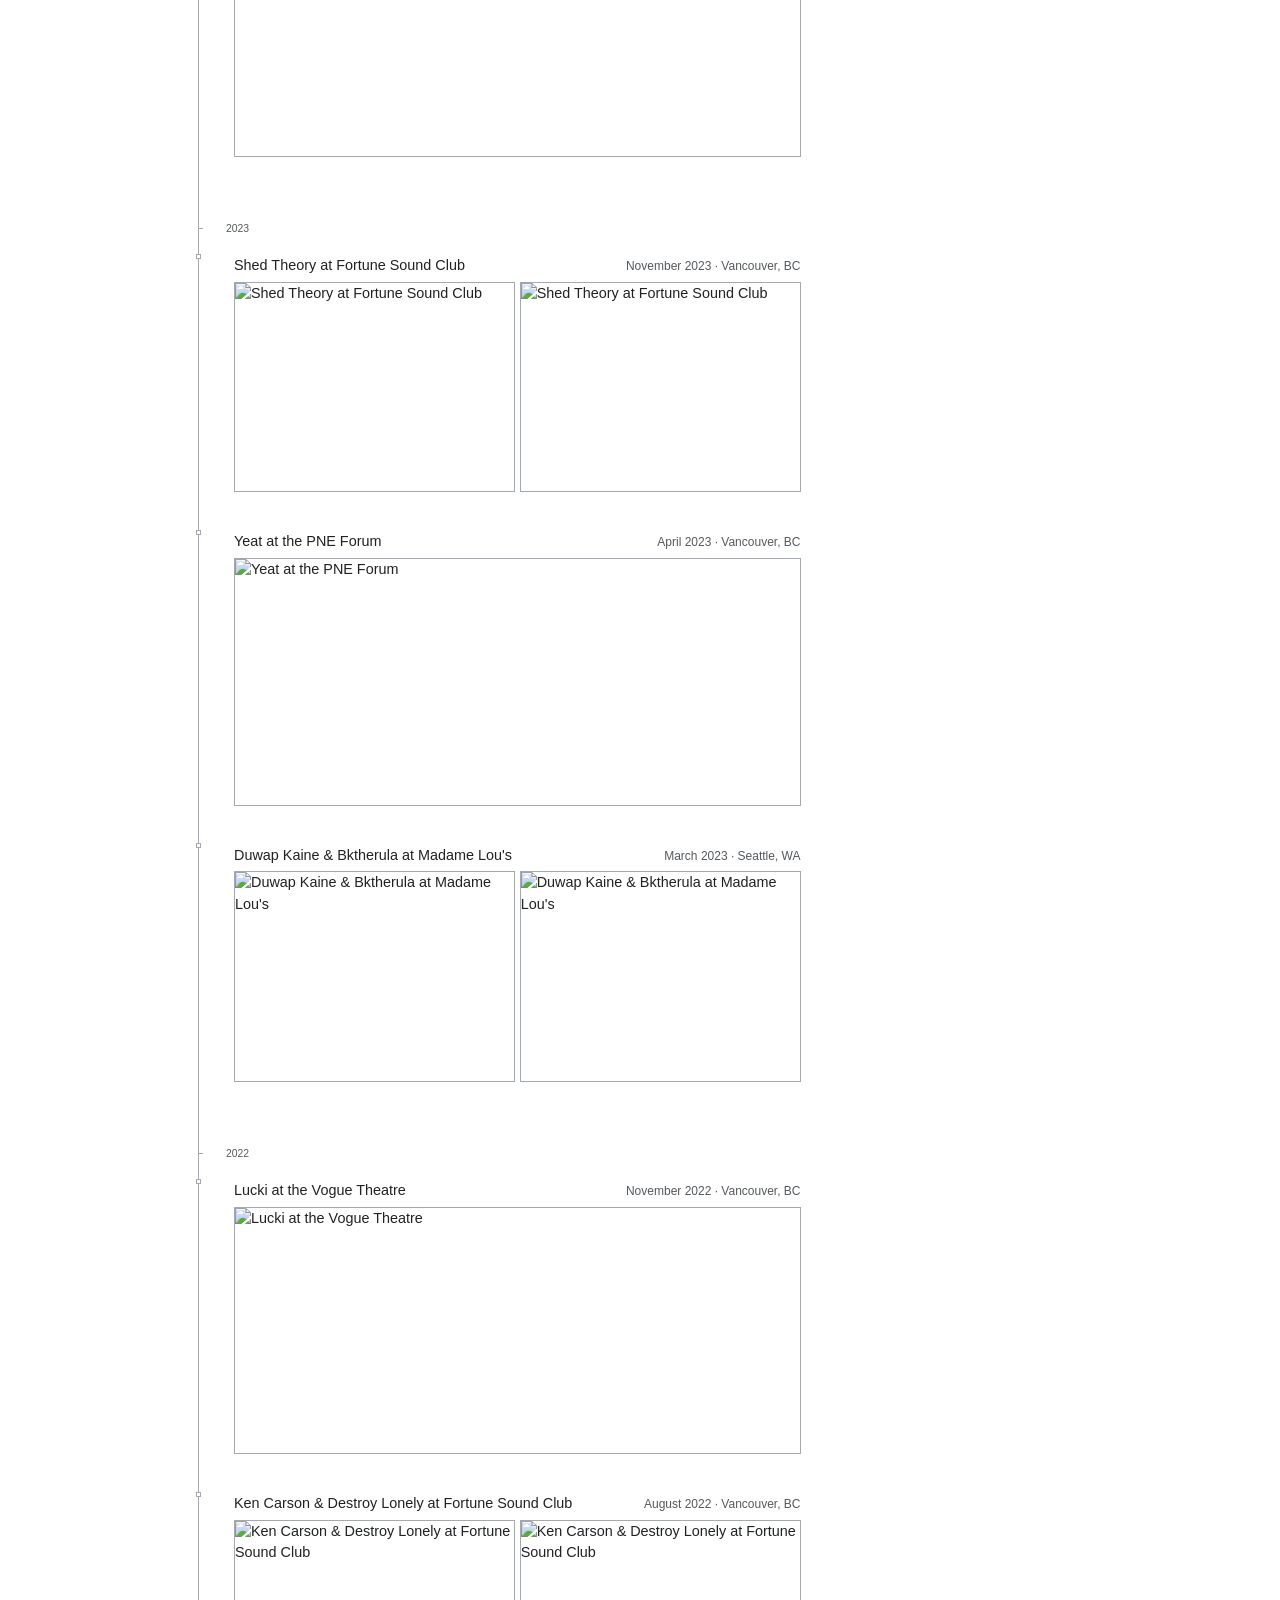
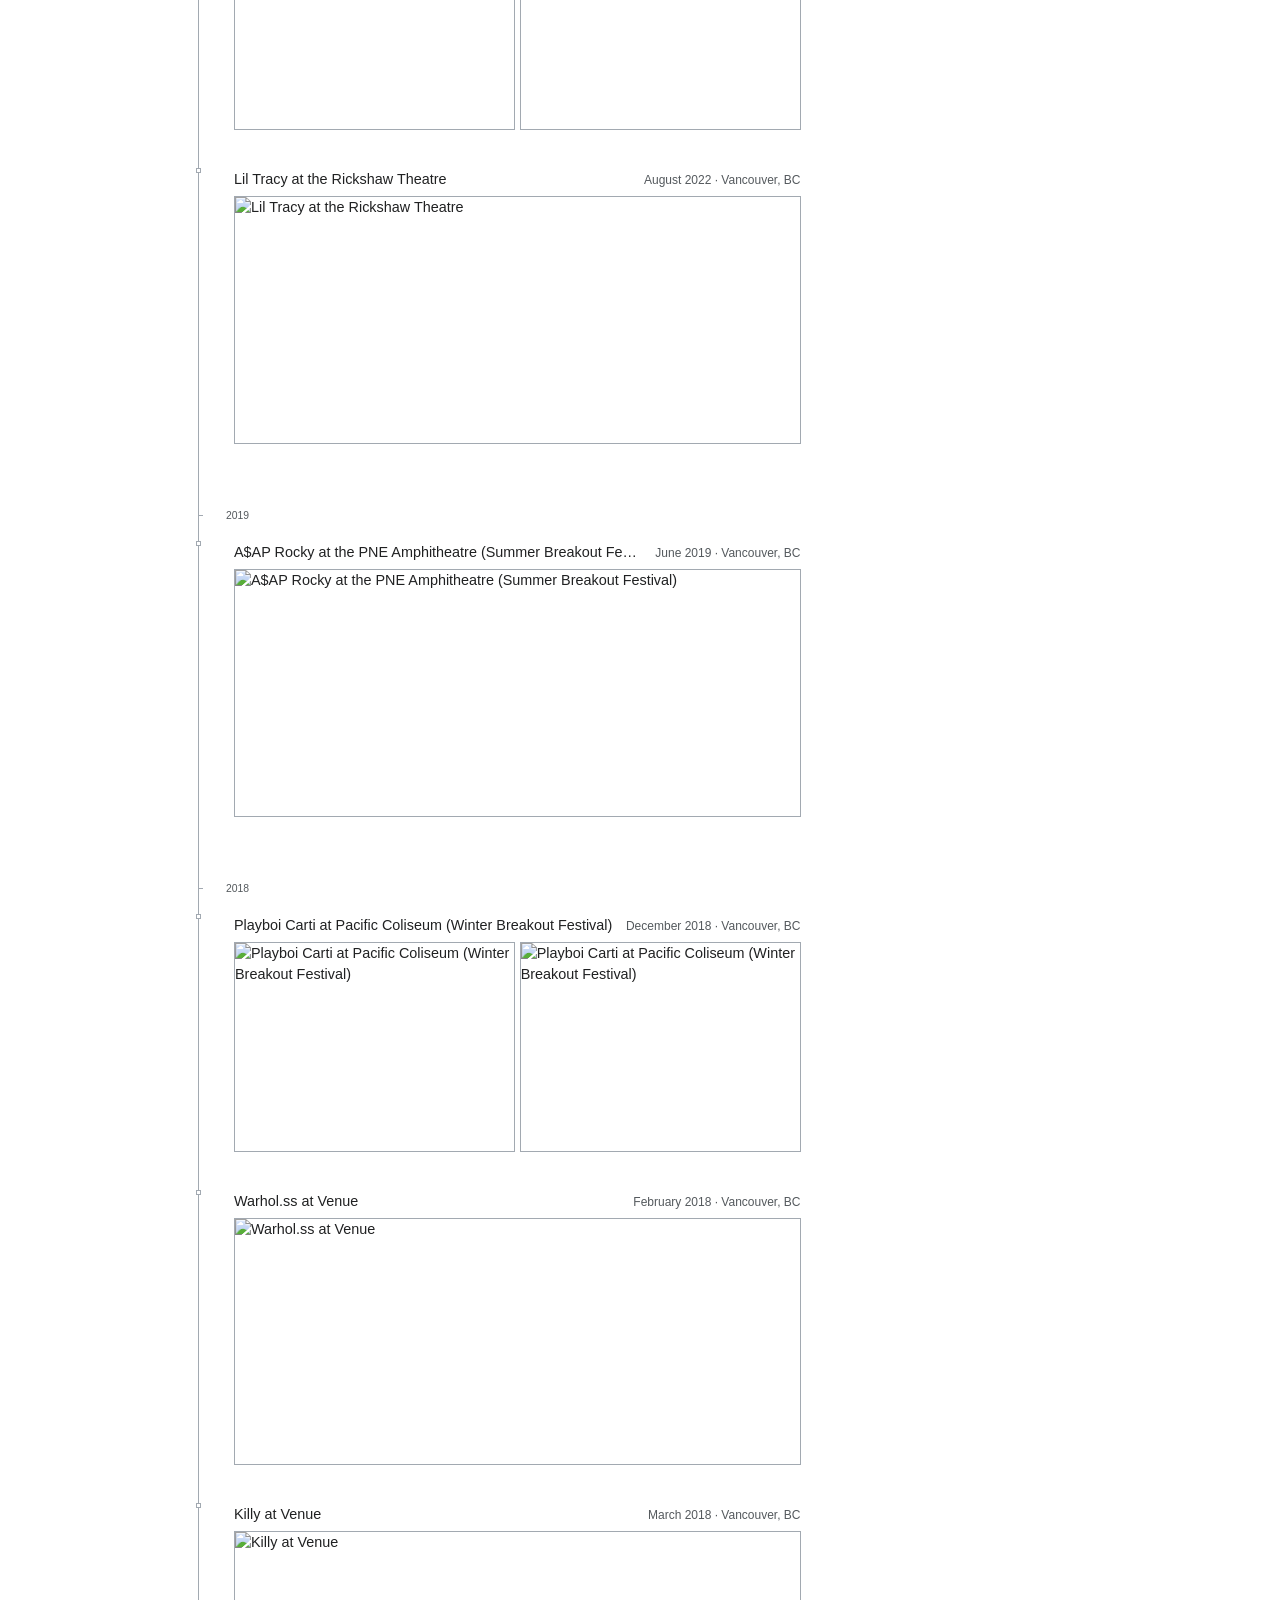
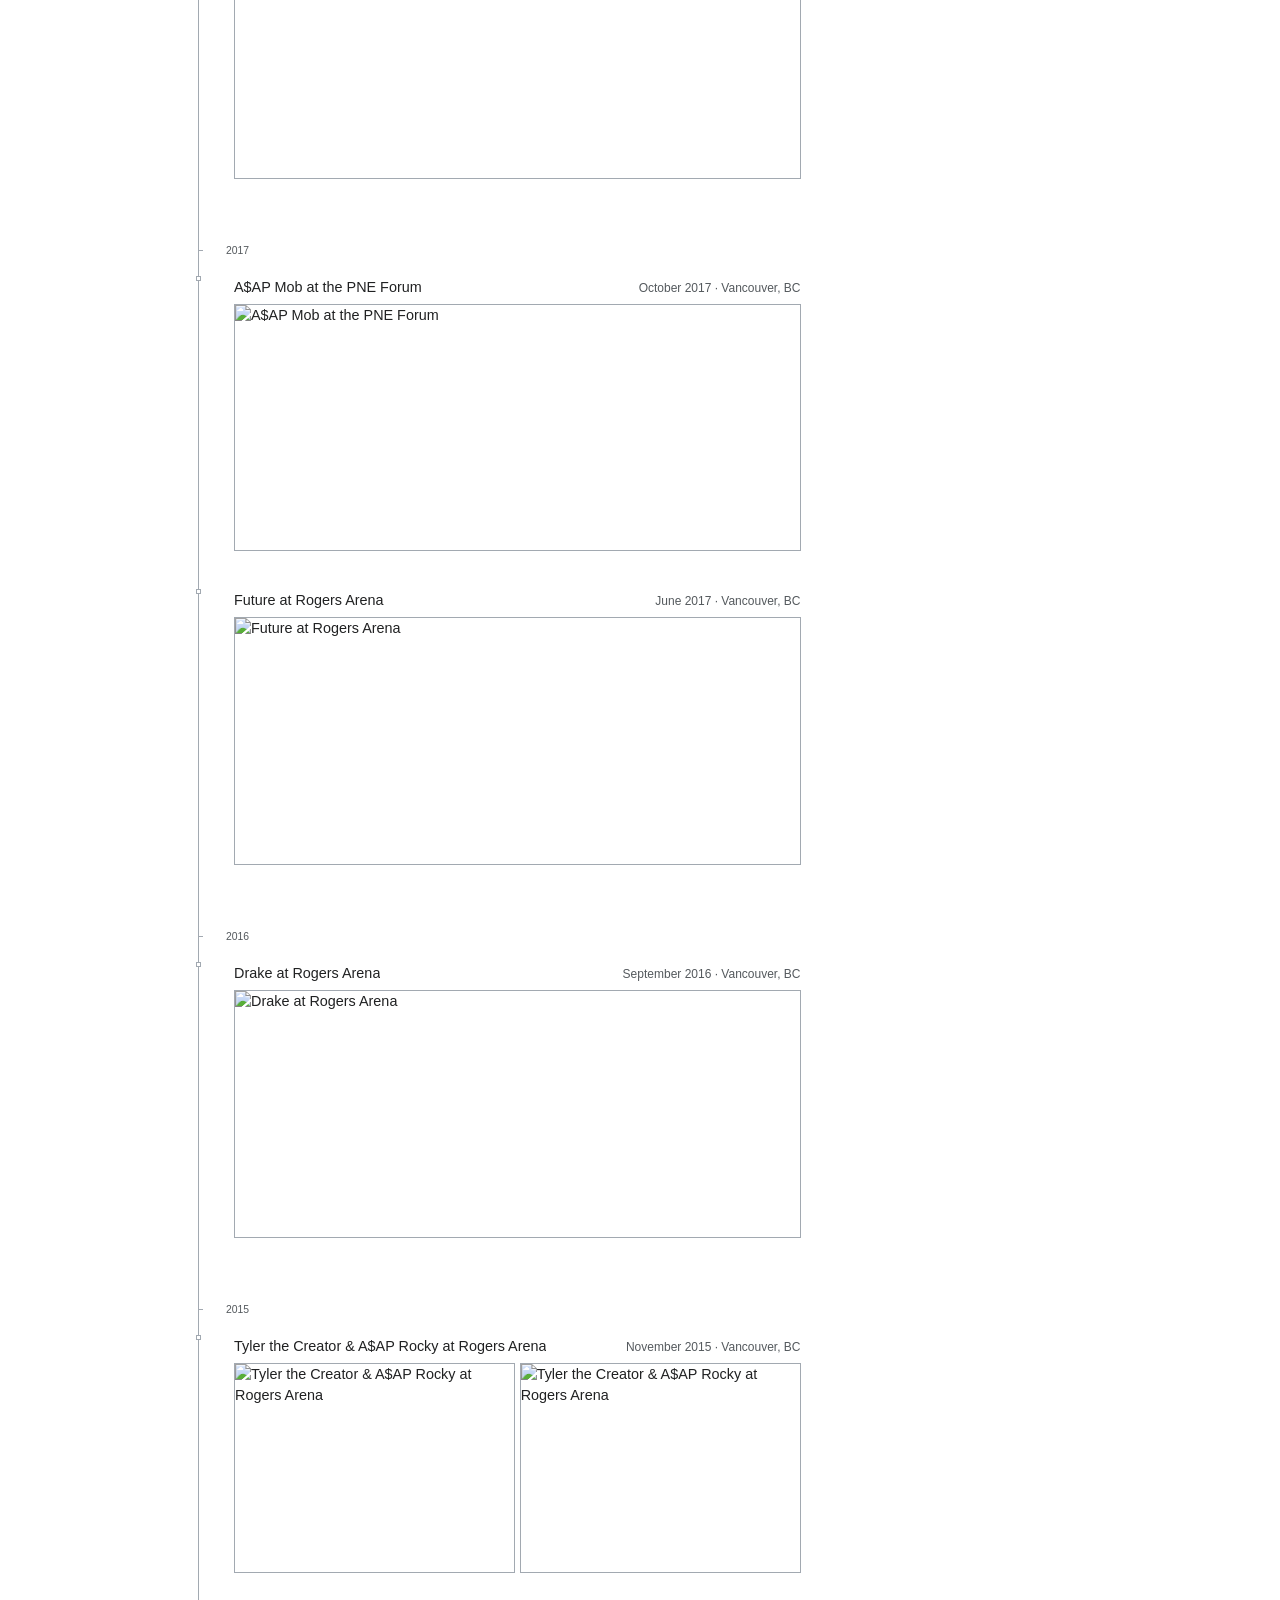
==== commit 3e8ab602: "Deploy site" ====
--- a/concert-history/index.html
+++ b/concert-history/index.html
@@ -4,19 +4,23 @@
     <meta charset="UTF-8">
     <meta name="viewport" content="width=device-width, initial-scale=1.0">
     <title>Concert History</title>
+    <script>
+        /* apply the saved sidebar state before first paint; with no saved choice, phones start collapsed */
+        (function () {
+            var saved = null;
+            try { saved = localStorage.getItem('nav-collapsed'); } catch (e) {}
+            if (saved === '1' || (saved === null && window.matchMedia && window.matchMedia('(max-width: 768px)').matches))
+                document.documentElement.classList.add('nav-collapsed');
+        })();
+    </script>
     <link rel="stylesheet" href="../static/css/style.css">
-    
+
 </head>
 <body class="concert_history">
-    <div class="hamburger">
-        <span class="bar"></span>
-        <span class="bar"></span>
-        <span class="bar"></span>
-    </div>
-    
-    <nav class="navbar">
-        <div class="nav-container">
-            <a href="/" class="nav-link">marcolanfranchi.xyz</a>
+    <nav class="navbar" id="site-nav">
+        <button type="button" class="nav-toggle" aria-controls="site-nav-links" aria-label="Hide menu" aria-expanded="true"></button>
+        <div class="nav-container" id="site-nav-links">
+            <a href="/" class="nav-link">Home</a>
             
             <ul class="nav-menu">
                     <li class="nav-link dropdown">
--- a/static/css/style.css
+++ b/static/css/style.css
@@ -1,3 +1,11 @@
+/* Sidebar width: one variable drives the nav, the content margin, and anything offset by it */
+:root {
+    --nav-w: 150px;          /* expanded */
+    --nav-rail: 28px;        /* collapsed: just the toggle */
+    --nav-current: var(--nav-w);
+}
+html.nav-collapsed { --nav-current: var(--nav-rail); }
+
 * {
     margin: 0;
     padding: 0;
@@ -43,13 +51,11 @@
 }
 
 /* ── Sidebar ───────────────────────────────────────────── */
-.hamburger { display: none; }
-
 .navbar {
     position: fixed;
     left: 0;
     top: 0;
-    width: 175px;
+    width: var(--nav-current);
     height: 100vh;
     background: #f8f9fa;
     display: flex;
@@ -59,13 +65,51 @@
 }
 
 .nav-container {
-    width: 100%;
-    padding: 1.5rem 1rem;
+    width: var(--nav-w);
+    padding: 1.5rem 1.6rem 1.5rem 1rem;
     display: flex;
     flex-direction: column;
     align-items: flex-start;
     max-width: none;
 }
+
+/* Collapse toggle: top-right of the sidebar; the only thing left showing when collapsed */
+.nav-toggle {
+    position: absolute;
+    top: 1.15rem;
+    right: 0.1rem;
+    z-index: 1;
+    width: 28px;
+    height: 28px;
+    padding: 0;
+    border: 0;
+    background: none;
+    font: inherit;
+    font-size: 0.95rem;
+    line-height: 1;
+    color: #54595d;
+    cursor: pointer;
+}
+/* collapsed: the whole rail is the button (an easy target on phones), glyph at the top */
+html.nav-collapsed .nav-toggle {
+    top: 0;
+    right: 0;
+    width: 100%;
+    height: 100%;
+    padding-top: 1.15rem;
+    display: flex;
+    justify-content: center;
+    align-items: flex-start;
+}
+html.nav-collapsed .nav-toggle:hover { background: #eef0f2; }
+.nav-toggle::before { content: '\00AB'; }            /* « */
+html.nav-collapsed .nav-toggle::before { content: '\00BB'; }   /* » */
+.nav-toggle:hover { color: #0645ad; }
+.nav-toggle:focus-visible { outline: 1px solid #a2a9b1; outline-offset: 1px; }
+html.nav-collapsed .navbar { overflow: hidden; }
+html.nav-collapsed .nav-container { visibility: hidden; }
+html.nav-animate .navbar,
+html.nav-animate .main-content { transition: width 0.2s ease, margin-left 0.2s ease; }
 
 /* Site title in sidebar */
 .nav-container > a.nav-link {
@@ -141,7 +185,7 @@
 
 /* ── Main content ──────────────────────────────────────── */
 .main-content {
-    margin-left: 175px;
+    margin-left: var(--nav-current);
     padding: 0rem 3rem 3rem;
     max-width: 910px;
     scroll-behavior: smooth;
@@ -339,16 +383,13 @@
 
 /* ── Responsive ────────────────────────────────────────── */
 @media (max-width: 768px) {
+    :root { --nav-w: 110px; }
+
     body {
         flex-direction: row;
     }
 
     .navbar {
-        position: fixed;
-        left: 0;
-        top: 0;
-        width: 125px;
-        height: 100vh;
         flex-direction: column;
         overflow-y: auto;
         overflow-x: hidden;
@@ -358,9 +399,12 @@
         flex-direction: column;
         align-items: flex-start;
         justify-content: flex-start;
-        padding: 1rem;
+        padding: 1rem 1.5rem 1rem 0.75rem;
         margin-bottom: 0;
     }
+
+    .nav-toggle { top: 0.65rem; }
+    html.nav-collapsed .nav-toggle { top: 0; padding-top: 0.75rem; }
 
     .nav-container > a.nav-link {
         margin-bottom: 1rem;
@@ -407,7 +451,6 @@
     }
 
     .main-content {
-        margin-left: 125px;
         margin-top: 0;
         padding: 0rem 1rem;
     }
